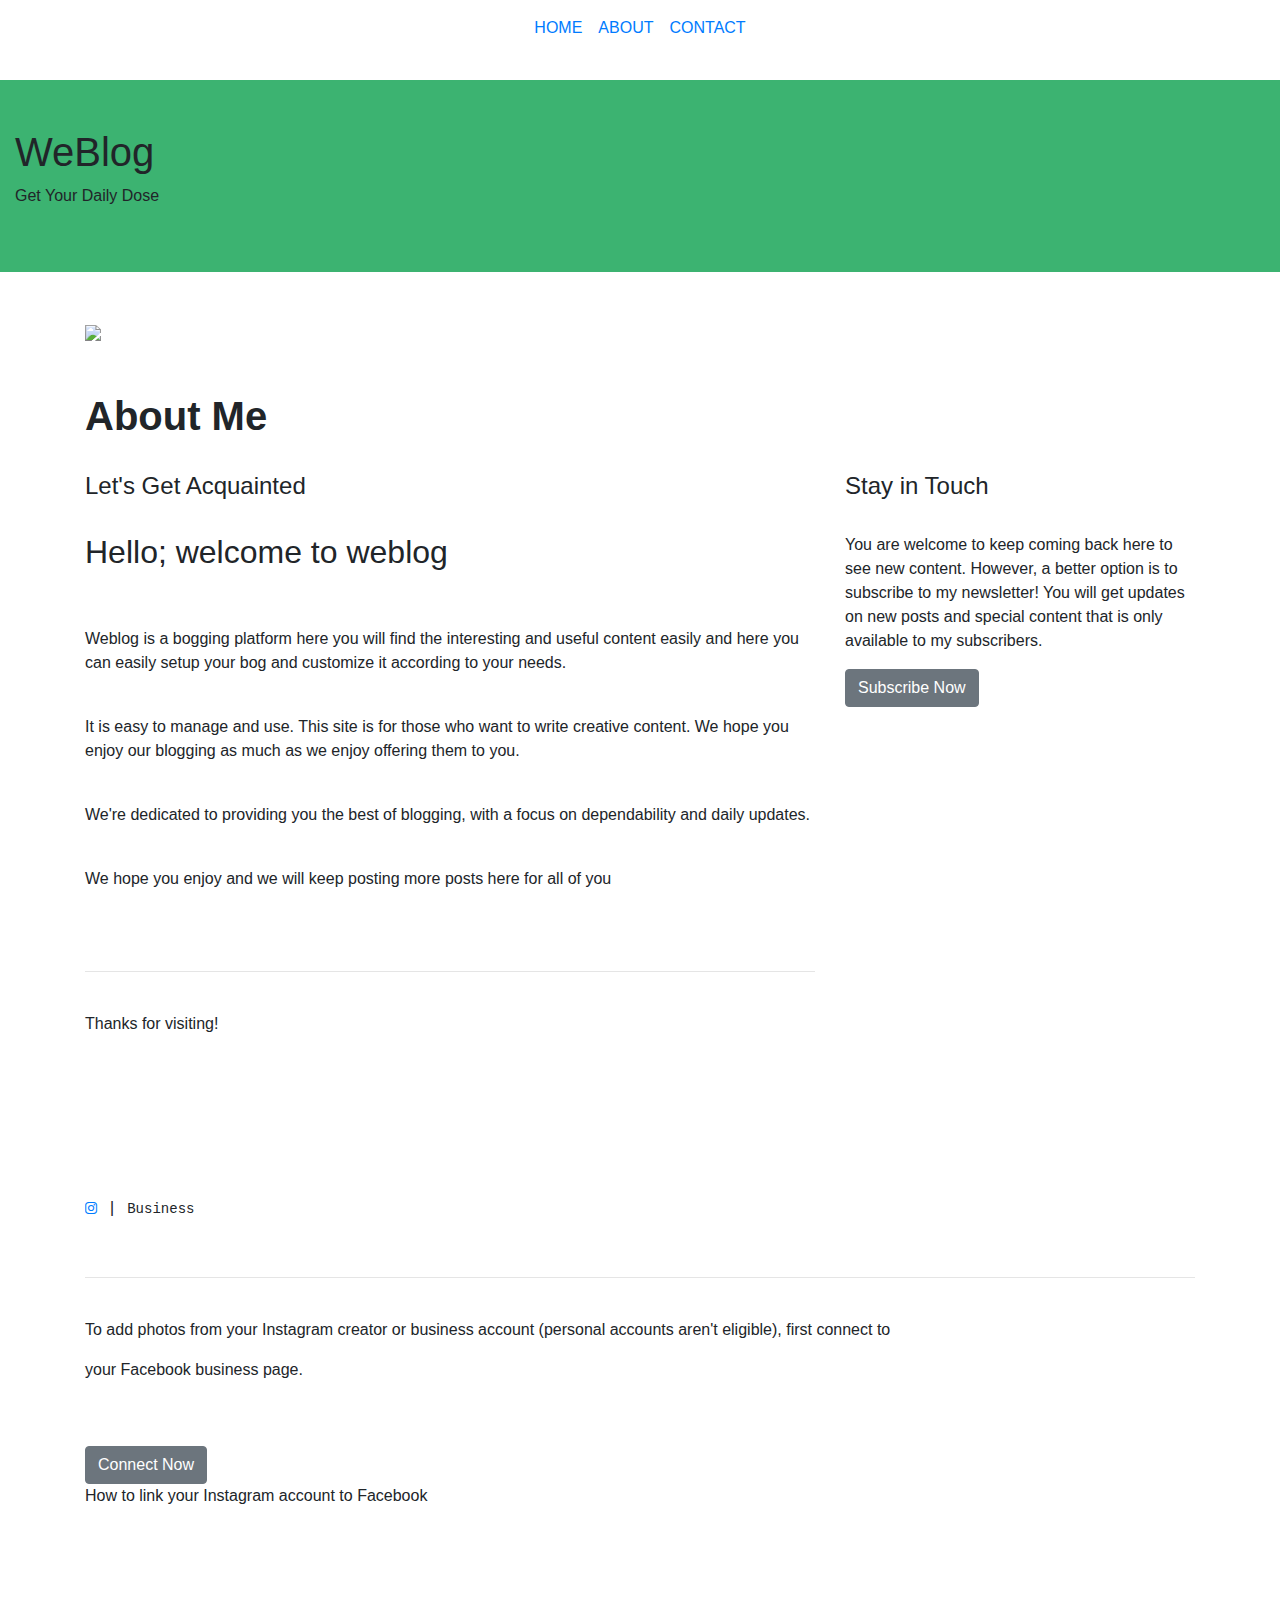
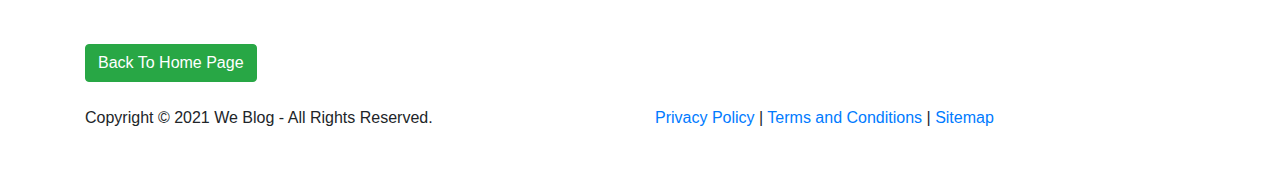
==== About.html @ 797784b3 "Add files via upload" ====
<!DOCTYPE html>
<html lang="en">
<head>
  <title>WeBlog/ About</title>
  <link rel = "icon" href = "Images/Logo1.png" type = "image/x-icon">
  <meta charset="utf-8">
  <meta name="viewport" content="width=device-width, initial-scale=1">
  <link rel="stylesheet" href="https://maxcdn.bootstrapcdn.com/bootstrap/4.5.2/css/bootstrap.min.css">
  <script src="https://ajax.googleapis.com/ajax/libs/jquery/3.5.1/jquery.min.js"></script>
  <script src="https://cdnjs.cloudflare.com/ajax/libs/popper.js/1.16.0/umd/popper.min.js"></script>
  <script src="https://maxcdn.bootstrapcdn.com/bootstrap/4.5.2/js/bootstrap.min.js"></script>
  <link rel="stylesheet" href="https://cdnjs.cloudflare.com/ajax/libs/font-awesome/4.7.0/css/font-awesome.min.css">
  <link rel="stylesheet" href="CSS/About.css">
</head>
<body>

<div class="c" class="container-fluid">
  <nav class="navbar navbar-expand-sm  justify-content-center">
    <ul class="navbar-nav">
      <li class="nav-item">
        <a class="nav-link" href="Index.html">HOME</a>
      </li>
      <li class="nav-item">
        <a class="nav-link" href="About.html">ABOUT</a>
      </li>
      <li class="nav-item">
        <a class="nav-link" href="Contact.html">CONTACT</a>
      </li>
    </ul>
  </nav>
</div>
<br>

<div class="container-fluid" style="background-color:mediumseagreen;"><br><br>
  <h1 class="center">WeBlog</h1>
  <p class="center">Get Your Daily Dose</p><br><br>
</div>

<br>
<br>

<div class="container">
  <div class="row">
    <div class="col-sm-12">
      <img src="Images/AboutPage/image.jpg" width="100%">
    </div>
  </div>
</div>

<br><br>

<div class="container">
  <h1 class="center"><b>About Me</b></h1>
</div>

<br>

<div class="container">
  <div class="row">
    
    <div class="col-sm-8">
      <h4>Let's Get Acquainted</h4><br>
      <h2 class="font-color1">Hello; welcome to weblog</h2>
	  <br><br>
	  <p class="font-color1">Weblog is a bogging platform here you will find the interesting and useful content easily and here you can easily setup your bog and customize it according to your needs.</p><br>
	  <p class="font-color1">It is easy to manage and use. This site is for those who want to write creative content. We hope you enjoy our blogging as much as we enjoy offering them to you.</p><br>
	  <p class="font-color1">We're dedicated to providing you the best of blogging, with a focus on dependability and daily updates.</p><br>
      <p class="font-color1">We hope you enjoy and we will keep posting more posts here for all of you</p>
	  <br><br><hr><br>
      <p class="font-color1">Thanks for visiting!</p>

	</div>
    
    <div class="col-sm-4">
      <h4>Stay in Touch</h4><br>
      <p class="font-color1">You are welcome to keep coming back here to see new content. However, a better option is to subscribe to my newsletter! You will get updates on new posts and special content that is only available to my subscribers.</p>
      <button type="button" class="btn btn-secondary">Subscribe Now</button>
    </div>
  </div>
</div>

<br>

<div class="container-fluid" style="background-image: url('Images/AboutPage/abc.jpg'); width="100%">
  <br><br><br><br>
  <div class="container">
    <br>
    <pre class="center d1"><a href="#" class="fa fa-instagram"></a><big> | </big>Business </pre> <br><hr><br>
    <p class="center">To add photos from your Instagram creator or business account (personal accounts aren't eligible), first connect to</p>
    <p class="center">your Facebook business page.</p>
    <br><br>
    <button type="button" class="btn btn-secondary center4">Connect Now</button><br>
    <p class="center">How to link your Instagram account to Facebook</p>
    <br>
  </div>
  <br><br>
</div>

<div class="container" ><br><br>
  <a href="Index.html"><button type="button" class="btn btn-success center7">Back To Home Page</button></a><br><br>
  <div class="row">
    <div class="col-sm-6">
      <p class="b1">Copyright © 2021 We Blog - All Rights Reserved.</p>
    </div>
    <div class="col-sm-6">
      <p class="c1"><a href="#">Privacy Policy</a> | <a href="#">Terms and Conditions</a> | <a href="#">Sitemap</a><br>
    </div>
  </div><br>
</div>

</body>
</html>
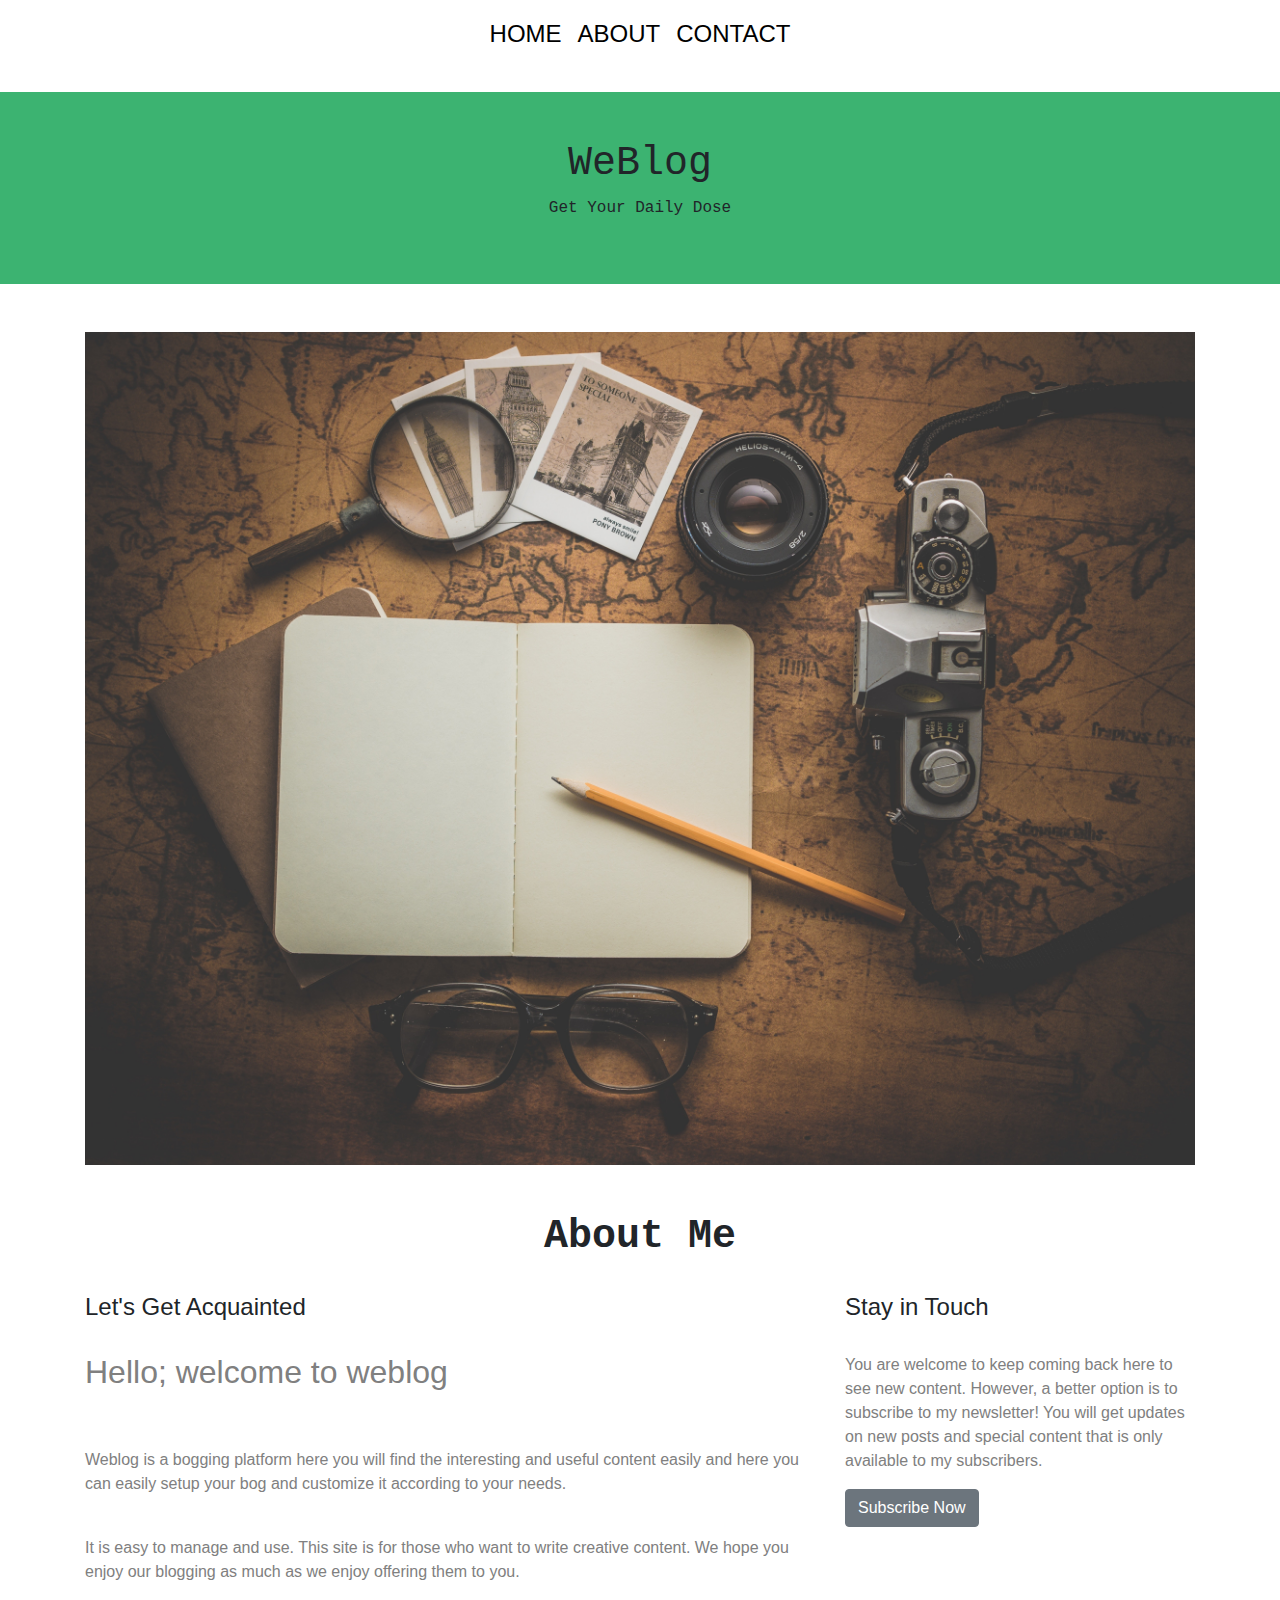
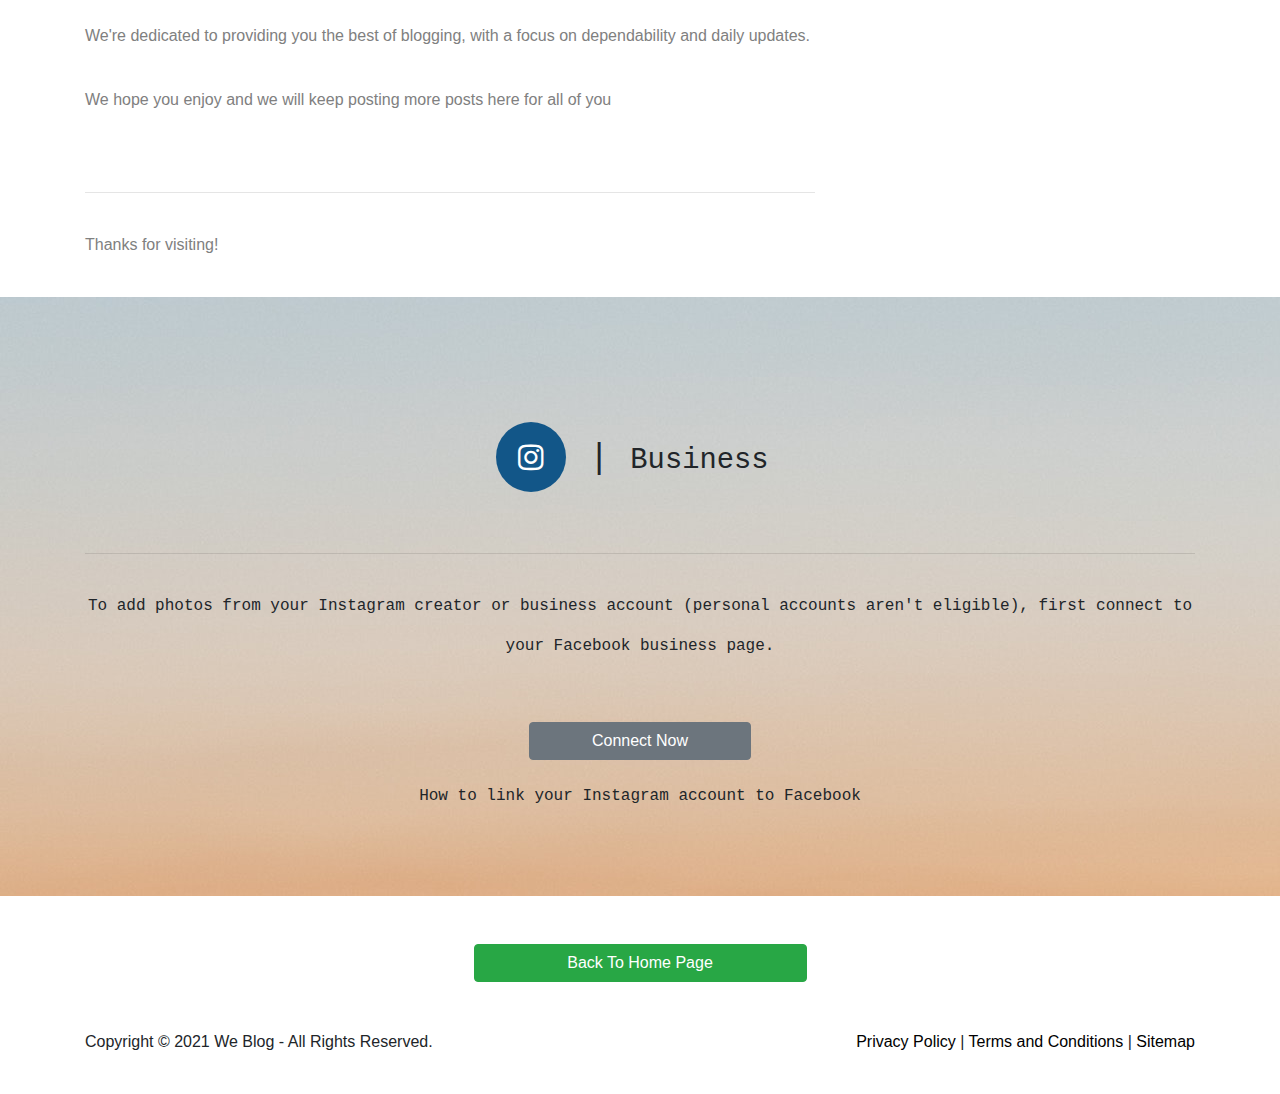
==== commit ca51be3b: "Update About.html" ====
--- a/About.html
+++ b/About.html
@@ -18,7 +18,7 @@
   <nav class="navbar navbar-expand-sm  justify-content-center">
     <ul class="navbar-nav">
       <li class="nav-item">
-        <a class="nav-link" href="Index.html">HOME</a>
+        <a class="nav-link" href="index.html">HOME</a>
       </li>
       <li class="nav-item">
         <a class="nav-link" href="About.html">ABOUT</a>
@@ -97,7 +97,7 @@
 </div>
 
 <div class="container" ><br><br>
-  <a href="Index.html"><button type="button" class="btn btn-success center7">Back To Home Page</button></a><br><br>
+  <a href="index.html"><button type="button" class="btn btn-success center7">Back To Home Page</button></a><br><br>
   <div class="row">
     <div class="col-sm-6">
       <p class="b1">Copyright © 2021 We Blog - All Rights Reserved.</p>
@@ -109,4 +109,4 @@
 </div>
 
 </body>
-</html>+</html>
--- a/CSS/About.css
+++ b/CSS/About.css
@@ -0,0 +1,92 @@
+/* This is a Header CSS */
+
+div.c
+{
+  font-size: 150%;
+}
+
+a
+{
+  color: black;
+}
+
+/* This is a Body CSS */
+
+.center
+{
+  text-align: center;
+  font-family: "Lucida Console", "Courier New", monospace;
+}
+
+.font-color1
+{
+  color: grey;
+}
+
+.center4
+{
+  display: block;
+  margin-left: auto;
+  margin-right: auto;
+  width: 20%;
+}
+
+/* This is a Footer CSS - Rest Of Footer CSS are in Footer.css Page*/
+
+.d1
+{
+  font-size: 180%;
+}
+
+.fa-instagram
+{
+  background: #125688;
+  color: white;
+}
+
+@media (max-width: 800px)
+{
+  .form-inline input
+  {
+    margin: 10px 0;
+  }
+  
+  .form-inline
+  {
+    flex-direction: column;
+    align-items: stretch;
+  }
+}
+
+.fa
+{
+  padding: 20px;
+  font-size: 30px;
+  width: 70px;
+  text-align: center;
+  text-decoration: none;
+  margin: 5px 2px;
+  border-radius: 50%;
+}
+
+.fa:hover {
+    opacity: 0.7;
+}
+
+.center7
+{
+  display: block;
+  margin-left: auto;
+  margin-right: auto;
+  width: 30%;
+}
+
+.b1
+{
+  text-align: left;
+}
+
+.c1
+{
+  text-align: right;
+}